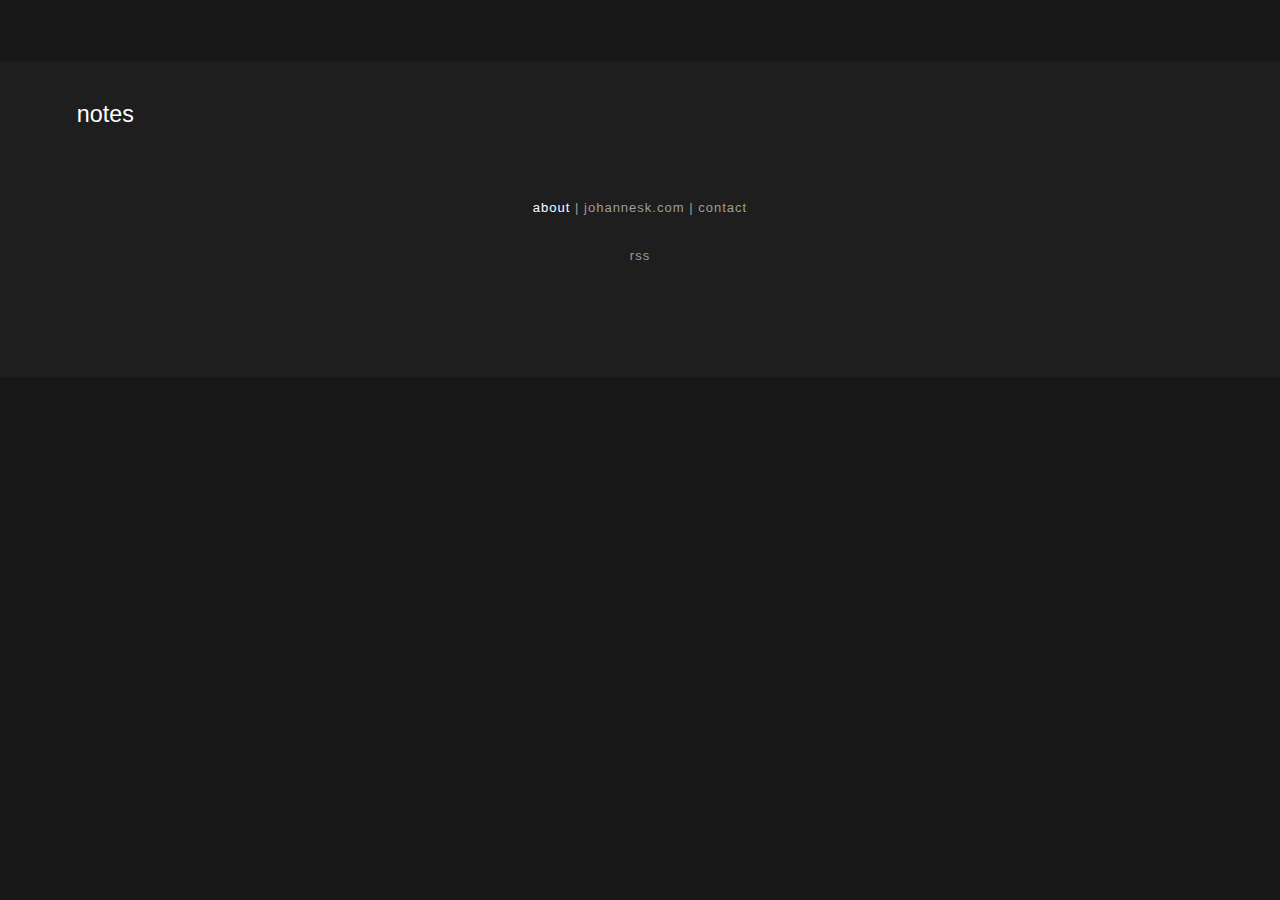
==== index.html @ 32d0b56f "Updated from Publii" ====
<!DOCTYPE html><html lang="en-gb"><head><meta charset="utf-8"><meta http-equiv="X-UA-Compatible" content="IE=edge"><meta name="viewport" content="width=device-width,initial-scale=1"><title>notes</title><meta name="generator" content="Publii Open-Source CMS for Static Site"><link rel="canonical" href="https://everythingness.github.io/notes/"><link rel="alternate" type="application/atom+xml" href="https://everythingness.github.io/notes/feed.xml"><link rel="alternate" type="application/json" href="https://everythingness.github.io/notes/feed.json"><meta property="og:title" content="notes"><meta property="og:site_name" content="notes"><meta property="og:description" content=""><meta property="og:url" content="https://everythingness.github.io/notes/"><meta property="og:type" content="website"><link rel="shortcut icon" href="https://everythingness.github.io/notes/media/website/jk_icon.png" type="image/x-icon"><link rel="next" href="https://everythingness.github.io/notes/page/2/"><link rel="stylesheet" href="https://everythingness.github.io/notes/assets/css/style.css?v=6c4f8120679f896805d726a3e9fd779d"><script type="application/ld+json">{"@context":"http://schema.org","@type":"Organization","name":"notes","url":"https://everythingness.github.io/notes/"}</script><script>if(!sessionStorage.getItem("_swa")&&document.referrer.indexOf(location.protocol+"//"+location.host)!== 0){fetch("https://counter.dev/track?"+new URLSearchParams({referrer:document.referrer,screen:screen.width+"x"+screen.height,user:"everythingness",utcoffset:"1"}))};sessionStorage.setItem("_swa","1");</script></head><body><div class="site-container"><header class="top" id="js-header"><a class="logo" href="https://everythingness.github.io/notes/">notes</a></header><main></main><footer class="footer"><div class="footer__copyright"><p class="align-center"><a href="http://diary.johannesk.com/about/" title="about the diary">about</a> | johannesk.com | contact</p><p class="align-center">rss</p></div></footer></div><script defer="defer" src="https://everythingness.github.io/notes/assets/js/scripts.min.js?v=f47c11534595205f20935f0db2a62a85"></script><script>window.publiiThemeMenuConfig={mobileMenuMode:'sidebar',animationSpeed:300,submenuWidth: 'auto',doubleClickTime:500,mobileMenuExpandableSubmenus:true,relatedContainerForOverlayMenuSelector:'.top'};</script><script>var images = document.querySelectorAll('img[loading]');

        for (var i = 0; i < images.length; i++) {
            if (images[i].complete) {
                images[i].classList.add('is-loaded');
            } else {
                images[i].addEventListener('load', function () {
                    this.classList.add('is-loaded');
                }, false);
            }
        }</script></body></html>
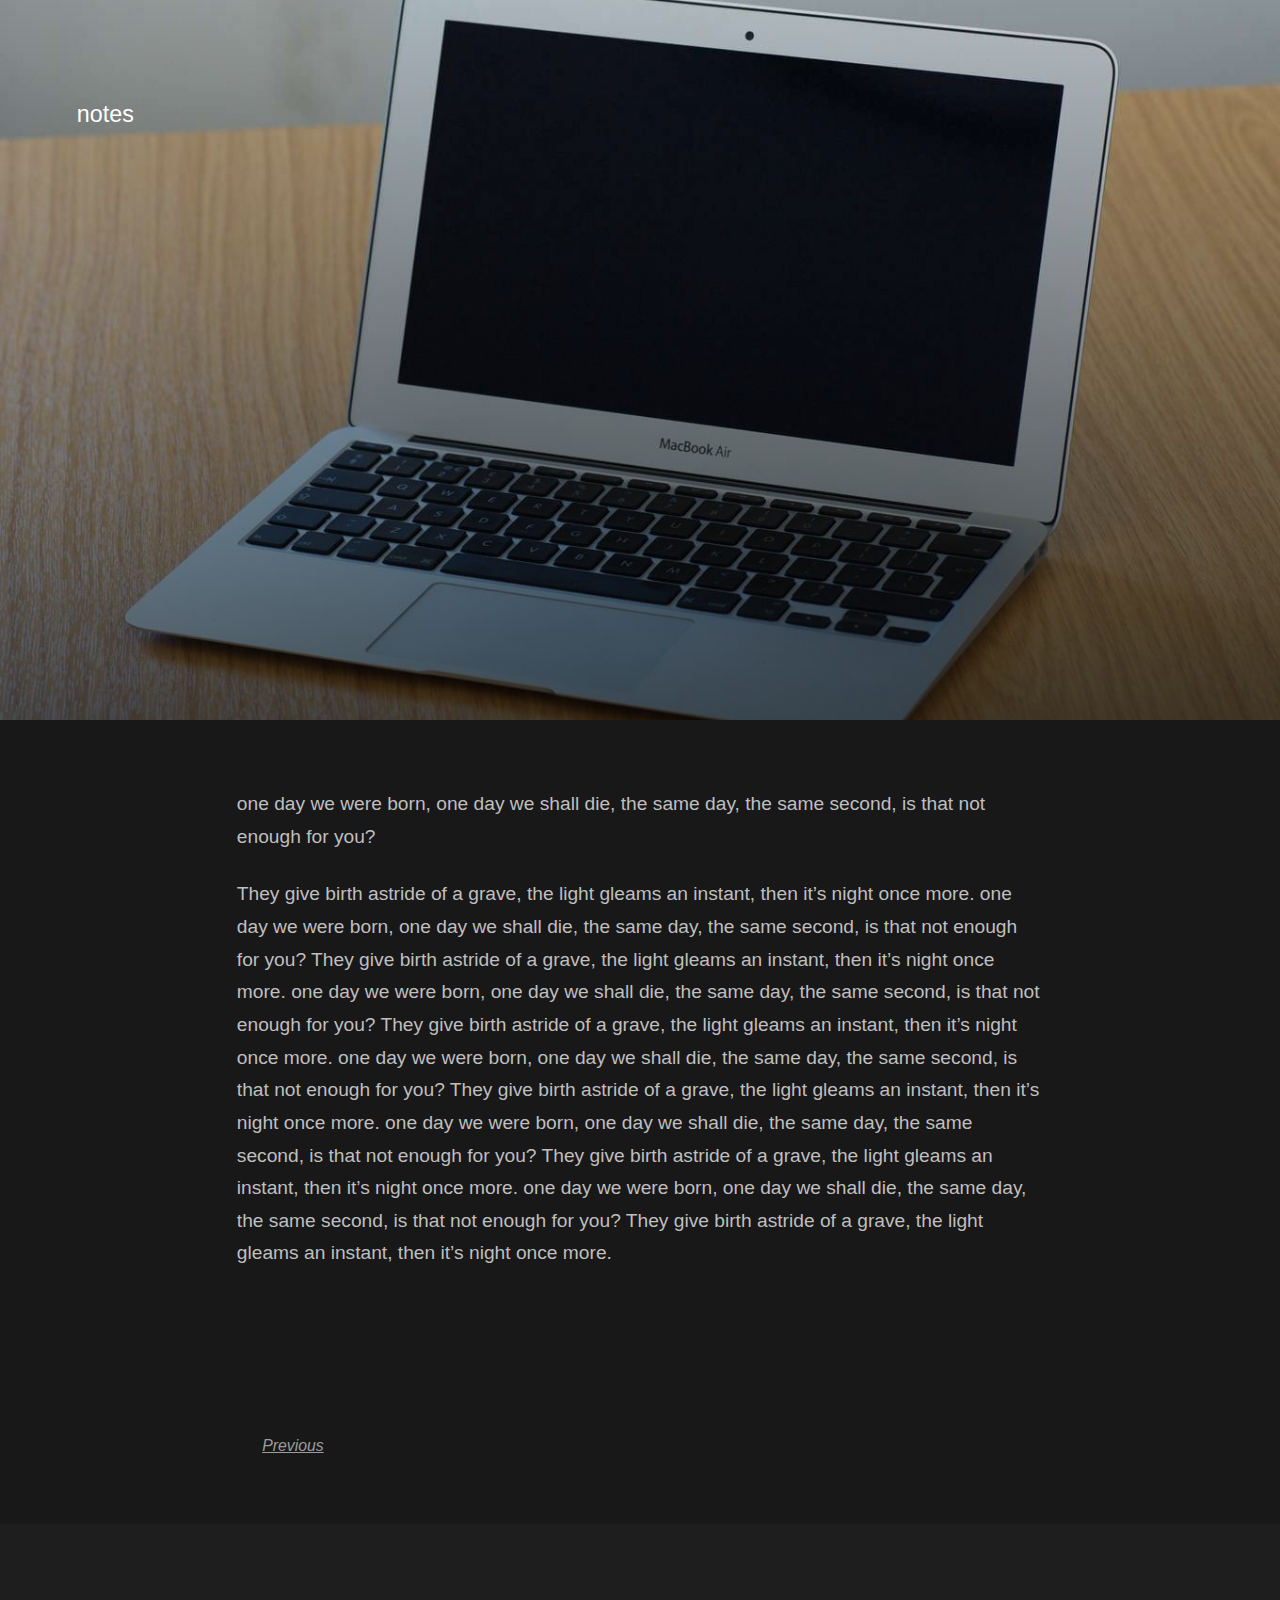
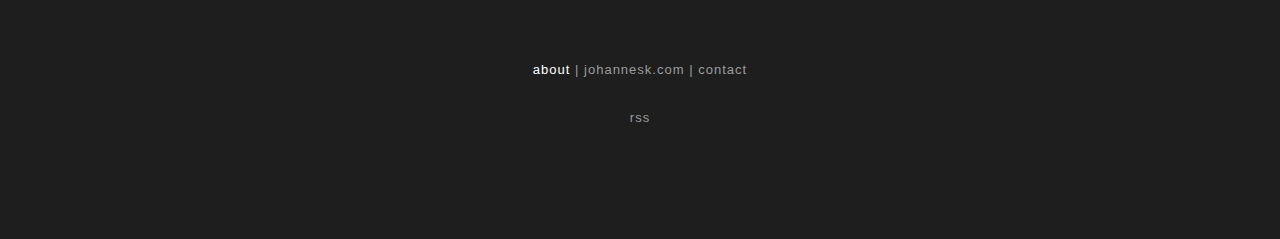
==== commit 882aa0a1: "Updated from Publii" ====
--- a/index.html
+++ b/index.html
@@ -1,4 +1,4 @@
-<!DOCTYPE html><html lang="en-gb"><head><meta charset="utf-8"><meta http-equiv="X-UA-Compatible" content="IE=edge"><meta name="viewport" content="width=device-width,initial-scale=1"><title>notes</title><meta name="generator" content="Publii Open-Source CMS for Static Site"><link rel="canonical" href="https://everythingness.github.io/notes/"><link rel="alternate" type="application/atom+xml" href="https://everythingness.github.io/notes/feed.xml"><link rel="alternate" type="application/json" href="https://everythingness.github.io/notes/feed.json"><meta property="og:title" content="notes"><meta property="og:site_name" content="notes"><meta property="og:description" content=""><meta property="og:url" content="https://everythingness.github.io/notes/"><meta property="og:type" content="website"><link rel="shortcut icon" href="https://everythingness.github.io/notes/media/website/jk_icon.png" type="image/x-icon"><link rel="next" href="https://everythingness.github.io/notes/page/2/"><link rel="stylesheet" href="https://everythingness.github.io/notes/assets/css/style.css?v=6c4f8120679f896805d726a3e9fd779d"><script type="application/ld+json">{"@context":"http://schema.org","@type":"Organization","name":"notes","url":"https://everythingness.github.io/notes/"}</script><script>if(!sessionStorage.getItem("_swa")&&document.referrer.indexOf(location.protocol+"//"+location.host)!== 0){fetch("https://counter.dev/track?"+new URLSearchParams({referrer:document.referrer,screen:screen.width+"x"+screen.height,user:"everythingness",utcoffset:"1"}))};sessionStorage.setItem("_swa","1");</script></head><body><div class="site-container"><header class="top" id="js-header"><a class="logo" href="https://everythingness.github.io/notes/">notes</a></header><main></main><footer class="footer"><div class="footer__copyright"><p class="align-center"><a href="http://diary.johannesk.com/about/" title="about the diary">about</a> | johannesk.com | contact</p><p class="align-center">rss</p></div></footer></div><script defer="defer" src="https://everythingness.github.io/notes/assets/js/scripts.min.js?v=f47c11534595205f20935f0db2a62a85"></script><script>window.publiiThemeMenuConfig={mobileMenuMode:'sidebar',animationSpeed:300,submenuWidth: 'auto',doubleClickTime:500,mobileMenuExpandableSubmenus:true,relatedContainerForOverlayMenuSelector:'.top'};</script><script>var images = document.querySelectorAll('img[loading]');
+<!DOCTYPE html><html lang="en-gb"><head><meta charset="utf-8"><meta http-equiv="X-UA-Compatible" content="IE=edge"><meta name="viewport" content="width=device-width,initial-scale=1"><title>notes</title><meta name="generator" content="Publii Open-Source CMS for Static Site"><link rel="canonical" href="https://everythingness.github.io/notes/"><link rel="alternate" type="application/atom+xml" href="https://everythingness.github.io/notes/feed.xml"><link rel="alternate" type="application/json" href="https://everythingness.github.io/notes/feed.json"><meta property="og:title" content="notes"><meta property="og:site_name" content="notes"><meta property="og:description" content=""><meta property="og:url" content="https://everythingness.github.io/notes/"><meta property="og:type" content="website"><link rel="shortcut icon" href="https://everythingness.github.io/notes/media/website/jk_icon.png" type="image/x-icon"><link rel="next" href="https://everythingness.github.io/notes/page/2/"><link rel="stylesheet" href="https://everythingness.github.io/notes/assets/css/style.css?v=6c4f8120679f896805d726a3e9fd779d"><script type="application/ld+json">{"@context":"http://schema.org","@type":"Organization","name":"notes","url":"https://everythingness.github.io/notes/"}</script><script>if(!sessionStorage.getItem("_swa")&&document.referrer.indexOf(location.protocol+"//"+location.host)!== 0){fetch("https://counter.dev/track?"+new URLSearchParams({referrer:document.referrer,screen:screen.width+"x"+screen.height,user:"everythingness",utcoffset:"1"}))};sessionStorage.setItem("_swa","1");</script></head><body><div class="site-container"><header class="top" id="js-header"><a class="logo" href="https://everythingness.github.io/notes/">notes</a></header><main><div class="hero"><figure class="hero__image hero__image--overlay"><img src="https://everythingness.github.io/notes/media/website/5128394442_f191181665_o.jpg" srcset="https://everythingness.github.io/notes/media/website/responsive/5128394442_f191181665_o-xs.jpg 300w, https://everythingness.github.io/notes/media/website/responsive/5128394442_f191181665_o-sm.jpg 480w, https://everythingness.github.io/notes/media/website/responsive/5128394442_f191181665_o-md.jpg 768w, https://everythingness.github.io/notes/media/website/responsive/5128394442_f191181665_o-lg.jpg 1024w, https://everythingness.github.io/notes/media/website/responsive/5128394442_f191181665_o-xl.jpg 1360w, https://everythingness.github.io/notes/media/website/responsive/5128394442_f191181665_o-2xl.jpg 1600w" sizes="100vw" loading="eager" width="2136" height="1424" alt=""></figure><header class="hero__content"><div class="wrapper"><p> </p><p> </p></div></header></div><div class="feed"><article class="feed__item"><header class="wrapper"><h2></h2></header><div class="wrapper"><p></p><p>one day we were born, one day we shall die, the same day, the same second, is that not enough for you?</p><p>They give birth astride of a grave, the light gleams an instant, then it’s night once more. one day we were born, one day we shall die, the same day, the same second, is that not enough for you? They give birth astride of a grave, the light gleams an instant, then it’s night once more. one day we were born, one day we shall die, the same day, the same second, is that not enough for you? They give birth astride of a grave, the light gleams an instant, then it’s night once more. one day we were born, one day we shall die, the same day, the same second, is that not enough for you? They give birth astride of a grave, the light gleams an instant, then it’s night once more. one day we were born, one day we shall die, the same day, the same second, is that not enough for you? They give birth astride of a grave, the light gleams an instant, then it’s night once more. one day we were born, one day we shall die, the same day, the same second, is that not enough for you? They give birth astride of a grave, the light gleams an instant, then it’s night once more.</p><p></p></div></article><nav class="wrapper pagination desc"><div class="pagination__item"><svg width="1.041em" height="0.416em" aria-hidden="true"><use xlink:href="https://everythingness.github.io/notes/assets/svg/svg-map.svg#arrow-prev"/></svg> <a href="https://everythingness.github.io/notes/page/2/" class="readmore">Previous</a></div></nav></div></main><footer class="footer"><div class="footer__copyright"><p class="align-center"><a href="http://diary.johannesk.com/about/" title="about the diary">about</a> | johannesk.com | contact</p><p class="align-center">rss</p></div></footer></div><script defer="defer" src="https://everythingness.github.io/notes/assets/js/scripts.min.js?v=f47c11534595205f20935f0db2a62a85"></script><script>window.publiiThemeMenuConfig={mobileMenuMode:'sidebar',animationSpeed:300,submenuWidth: 'auto',doubleClickTime:500,mobileMenuExpandableSubmenus:true,relatedContainerForOverlayMenuSelector:'.top'};</script><script>var images = document.querySelectorAll('img[loading]');
 
         for (var i = 0; i < images.length; i++) {
             if (images[i].complete) {
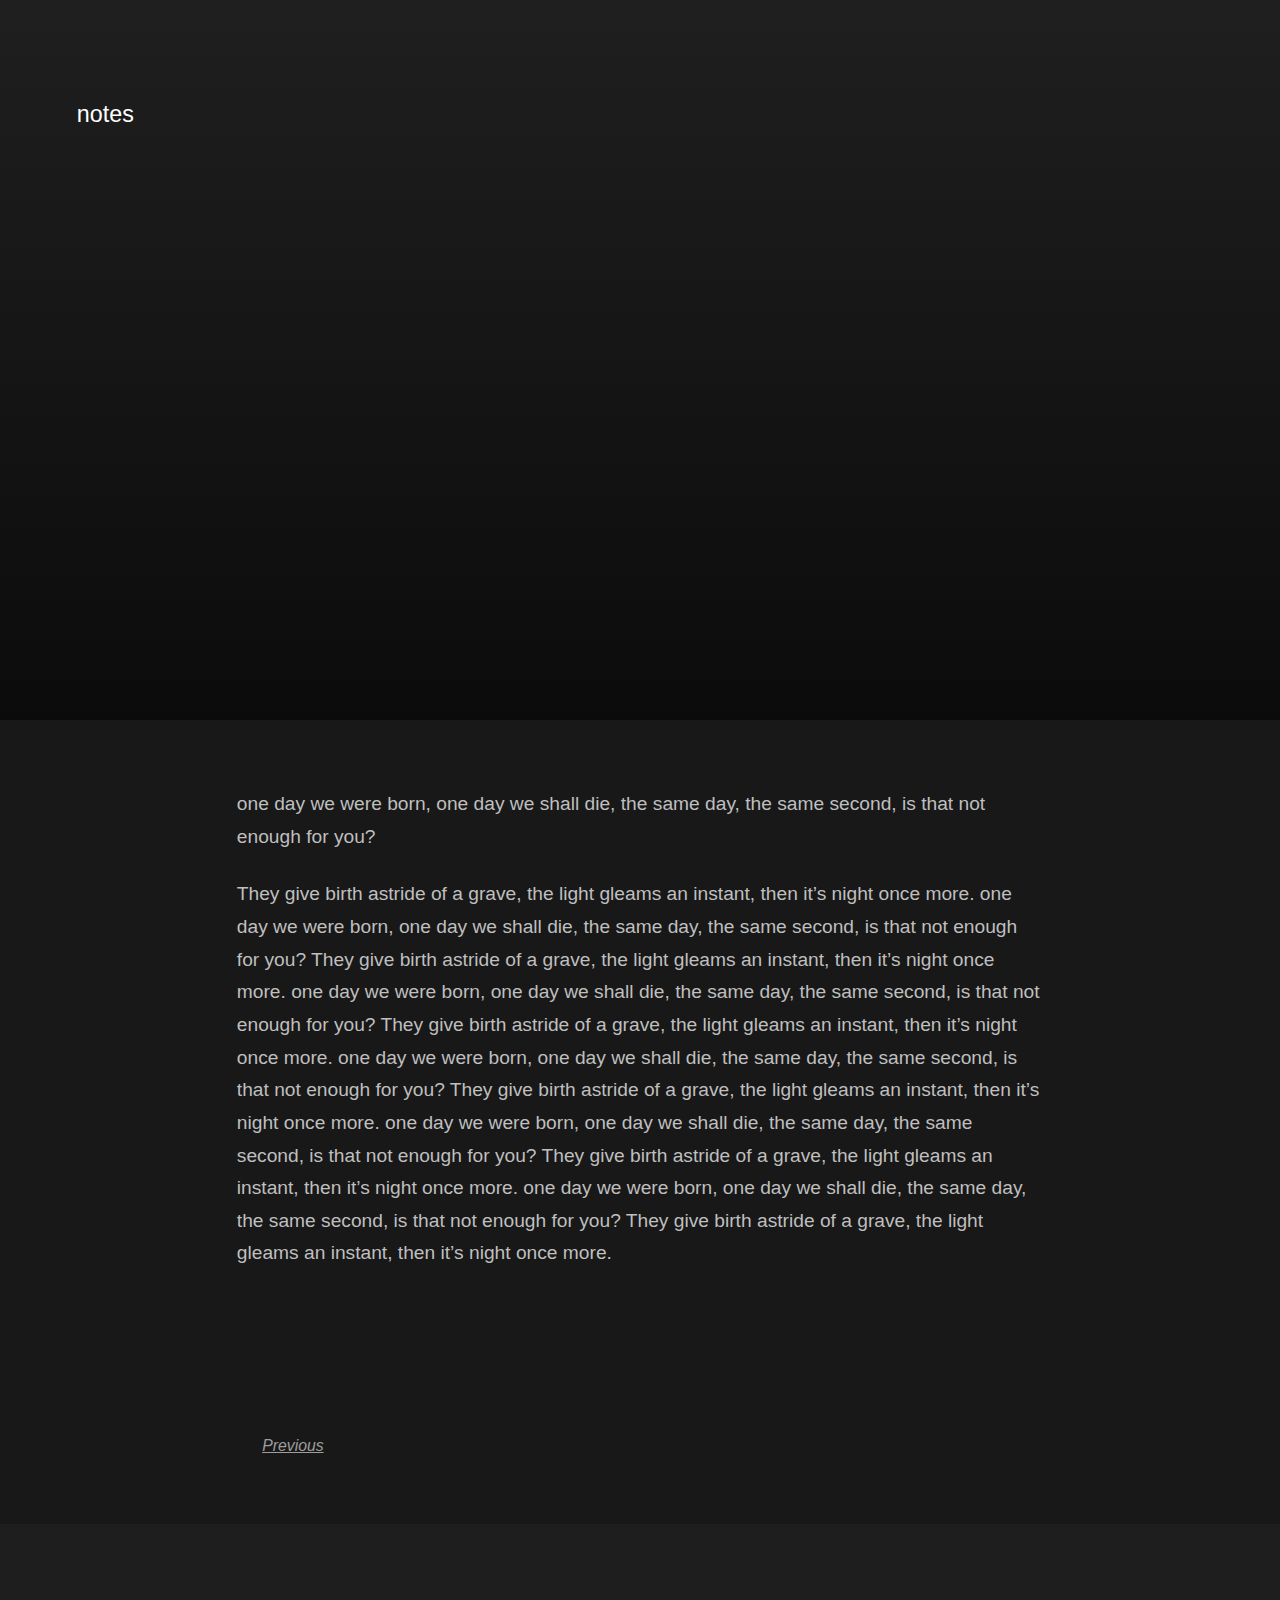
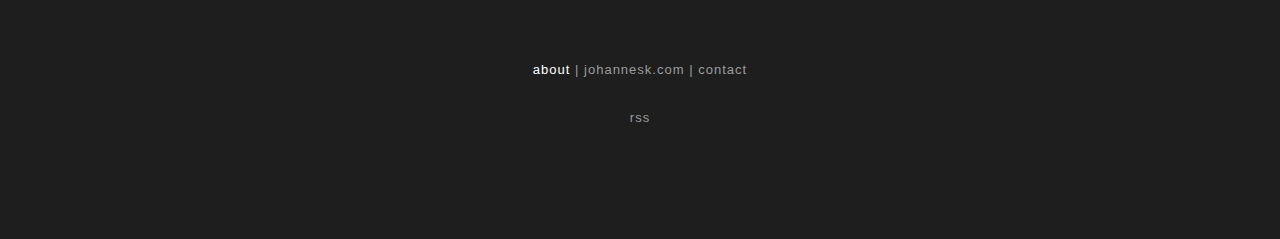
==== commit 0c231ed1: "Updated from Publii" ====
--- a/index.html
+++ b/index.html
@@ -1,4 +1,4 @@
-<!DOCTYPE html><html lang="en-gb"><head><meta charset="utf-8"><meta http-equiv="X-UA-Compatible" content="IE=edge"><meta name="viewport" content="width=device-width,initial-scale=1"><title>notes</title><meta name="generator" content="Publii Open-Source CMS for Static Site"><link rel="canonical" href="https://everythingness.github.io/notes/"><link rel="alternate" type="application/atom+xml" href="https://everythingness.github.io/notes/feed.xml"><link rel="alternate" type="application/json" href="https://everythingness.github.io/notes/feed.json"><meta property="og:title" content="notes"><meta property="og:site_name" content="notes"><meta property="og:description" content=""><meta property="og:url" content="https://everythingness.github.io/notes/"><meta property="og:type" content="website"><link rel="shortcut icon" href="https://everythingness.github.io/notes/media/website/jk_icon.png" type="image/x-icon"><link rel="next" href="https://everythingness.github.io/notes/page/2/"><link rel="stylesheet" href="https://everythingness.github.io/notes/assets/css/style.css?v=6c4f8120679f896805d726a3e9fd779d"><script type="application/ld+json">{"@context":"http://schema.org","@type":"Organization","name":"notes","url":"https://everythingness.github.io/notes/"}</script><script>if(!sessionStorage.getItem("_swa")&&document.referrer.indexOf(location.protocol+"//"+location.host)!== 0){fetch("https://counter.dev/track?"+new URLSearchParams({referrer:document.referrer,screen:screen.width+"x"+screen.height,user:"everythingness",utcoffset:"1"}))};sessionStorage.setItem("_swa","1");</script></head><body><div class="site-container"><header class="top" id="js-header"><a class="logo" href="https://everythingness.github.io/notes/">notes</a></header><main><div class="hero"><figure class="hero__image hero__image--overlay"><img src="https://everythingness.github.io/notes/media/website/5128394442_f191181665_o.jpg" srcset="https://everythingness.github.io/notes/media/website/responsive/5128394442_f191181665_o-xs.jpg 300w, https://everythingness.github.io/notes/media/website/responsive/5128394442_f191181665_o-sm.jpg 480w, https://everythingness.github.io/notes/media/website/responsive/5128394442_f191181665_o-md.jpg 768w, https://everythingness.github.io/notes/media/website/responsive/5128394442_f191181665_o-lg.jpg 1024w, https://everythingness.github.io/notes/media/website/responsive/5128394442_f191181665_o-xl.jpg 1360w, https://everythingness.github.io/notes/media/website/responsive/5128394442_f191181665_o-2xl.jpg 1600w" sizes="100vw" loading="eager" width="2136" height="1424" alt=""></figure><header class="hero__content"><div class="wrapper"><p> </p><p> </p></div></header></div><div class="feed"><article class="feed__item"><header class="wrapper"><h2></h2></header><div class="wrapper"><p></p><p>one day we were born, one day we shall die, the same day, the same second, is that not enough for you?</p><p>They give birth astride of a grave, the light gleams an instant, then it’s night once more. one day we were born, one day we shall die, the same day, the same second, is that not enough for you? They give birth astride of a grave, the light gleams an instant, then it’s night once more. one day we were born, one day we shall die, the same day, the same second, is that not enough for you? They give birth astride of a grave, the light gleams an instant, then it’s night once more. one day we were born, one day we shall die, the same day, the same second, is that not enough for you? They give birth astride of a grave, the light gleams an instant, then it’s night once more. one day we were born, one day we shall die, the same day, the same second, is that not enough for you? They give birth astride of a grave, the light gleams an instant, then it’s night once more. one day we were born, one day we shall die, the same day, the same second, is that not enough for you? They give birth astride of a grave, the light gleams an instant, then it’s night once more.</p><p></p></div></article><nav class="wrapper pagination desc"><div class="pagination__item"><svg width="1.041em" height="0.416em" aria-hidden="true"><use xlink:href="https://everythingness.github.io/notes/assets/svg/svg-map.svg#arrow-prev"/></svg> <a href="https://everythingness.github.io/notes/page/2/" class="readmore">Previous</a></div></nav></div></main><footer class="footer"><div class="footer__copyright"><p class="align-center"><a href="http://diary.johannesk.com/about/" title="about the diary">about</a> | johannesk.com | contact</p><p class="align-center">rss</p></div></footer></div><script defer="defer" src="https://everythingness.github.io/notes/assets/js/scripts.min.js?v=f47c11534595205f20935f0db2a62a85"></script><script>window.publiiThemeMenuConfig={mobileMenuMode:'sidebar',animationSpeed:300,submenuWidth: 'auto',doubleClickTime:500,mobileMenuExpandableSubmenus:true,relatedContainerForOverlayMenuSelector:'.top'};</script><script>var images = document.querySelectorAll('img[loading]');
+<!DOCTYPE html><html lang="en-gb"><head><meta charset="utf-8"><meta http-equiv="X-UA-Compatible" content="IE=edge"><meta name="viewport" content="width=device-width,initial-scale=1"><title>notes</title><meta name="generator" content="Publii Open-Source CMS for Static Site"><link rel="canonical" href="https://everythingness.github.io/notes/"><link rel="alternate" type="application/atom+xml" href="https://everythingness.github.io/notes/feed.xml"><link rel="alternate" type="application/json" href="https://everythingness.github.io/notes/feed.json"><meta property="og:title" content="notes"><meta property="og:site_name" content="notes"><meta property="og:description" content=""><meta property="og:url" content="https://everythingness.github.io/notes/"><meta property="og:type" content="website"><link rel="shortcut icon" href="https://everythingness.github.io/notes/media/website/jk_icon.png" type="image/x-icon"><link rel="next" href="https://everythingness.github.io/notes/page/2/"><link rel="stylesheet" href="https://everythingness.github.io/notes/assets/css/style.css?v=6c4f8120679f896805d726a3e9fd779d"><script type="application/ld+json">{"@context":"http://schema.org","@type":"Organization","name":"notes","url":"https://everythingness.github.io/notes/"}</script><script>if(!sessionStorage.getItem("_swa")&&document.referrer.indexOf(location.protocol+"//"+location.host)!== 0){fetch("https://counter.dev/track?"+new URLSearchParams({referrer:document.referrer,screen:screen.width+"x"+screen.height,user:"everythingness",utcoffset:"1"}))};sessionStorage.setItem("_swa","1");</script></head><body><div class="site-container"><header class="top" id="js-header"><a class="logo" href="https://everythingness.github.io/notes/">notes</a></header><main><div class="hero"><figure class="hero__image hero__image--overlay"><img src="https://everythingness.github.io/notes/media/website/blank-dark-full-screen-canvas.jpg" srcset="https://everythingness.github.io/notes/media/website/responsive/blank-dark-full-screen-canvas-xs.jpg 300w, https://everythingness.github.io/notes/media/website/responsive/blank-dark-full-screen-canvas-sm.jpg 480w, https://everythingness.github.io/notes/media/website/responsive/blank-dark-full-screen-canvas-md.jpg 768w, https://everythingness.github.io/notes/media/website/responsive/blank-dark-full-screen-canvas-lg.jpg 1024w, https://everythingness.github.io/notes/media/website/responsive/blank-dark-full-screen-canvas-xl.jpg 1360w, https://everythingness.github.io/notes/media/website/responsive/blank-dark-full-screen-canvas-2xl.jpg 1600w" sizes="100vw" loading="eager" width="1366" height="768" alt=""></figure><header class="hero__content"><div class="wrapper"><p> </p><p> </p></div></header></div><div class="feed"><article class="feed__item"><header class="wrapper"><h2></h2></header><div class="wrapper"><p></p><p>one day we were born, one day we shall die, the same day, the same second, is that not enough for you?</p><p>They give birth astride of a grave, the light gleams an instant, then it’s night once more. one day we were born, one day we shall die, the same day, the same second, is that not enough for you? They give birth astride of a grave, the light gleams an instant, then it’s night once more. one day we were born, one day we shall die, the same day, the same second, is that not enough for you? They give birth astride of a grave, the light gleams an instant, then it’s night once more. one day we were born, one day we shall die, the same day, the same second, is that not enough for you? They give birth astride of a grave, the light gleams an instant, then it’s night once more. one day we were born, one day we shall die, the same day, the same second, is that not enough for you? They give birth astride of a grave, the light gleams an instant, then it’s night once more. one day we were born, one day we shall die, the same day, the same second, is that not enough for you? They give birth astride of a grave, the light gleams an instant, then it’s night once more.</p><p></p></div></article><nav class="wrapper pagination desc"><div class="pagination__item"><svg width="1.041em" height="0.416em" aria-hidden="true"><use xlink:href="https://everythingness.github.io/notes/assets/svg/svg-map.svg#arrow-prev"/></svg> <a href="https://everythingness.github.io/notes/page/2/" class="readmore">Previous</a></div></nav></div></main><footer class="footer"><div class="footer__copyright"><p class="align-center"><a href="http://diary.johannesk.com/about/" title="about the diary">about</a> | johannesk.com | contact</p><p class="align-center">rss</p></div></footer></div><script defer="defer" src="https://everythingness.github.io/notes/assets/js/scripts.min.js?v=f47c11534595205f20935f0db2a62a85"></script><script>window.publiiThemeMenuConfig={mobileMenuMode:'sidebar',animationSpeed:300,submenuWidth: 'auto',doubleClickTime:500,mobileMenuExpandableSubmenus:true,relatedContainerForOverlayMenuSelector:'.top'};</script><script>var images = document.querySelectorAll('img[loading]');
 
         for (var i = 0; i < images.length; i++) {
             if (images[i].complete) {
